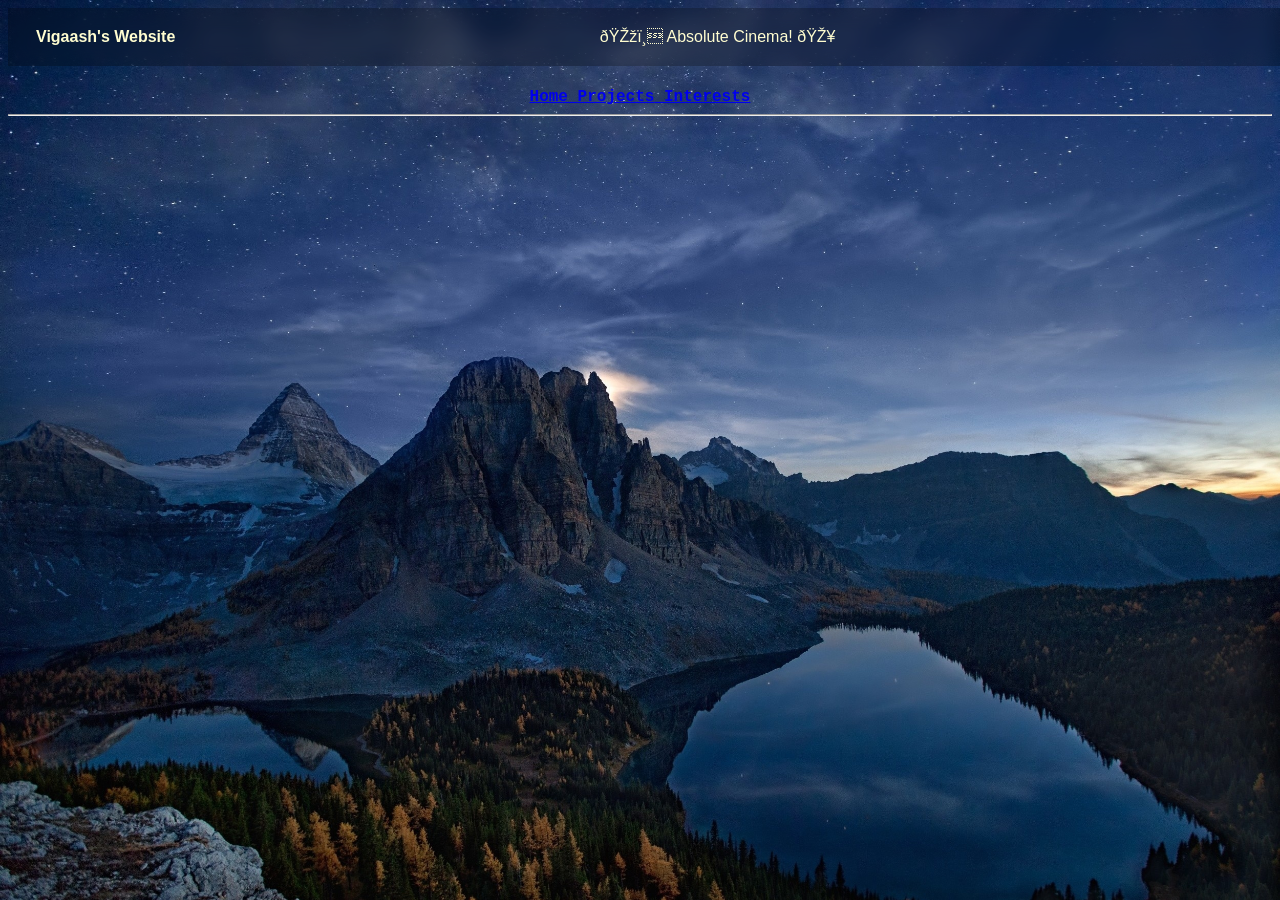
==== interests.html @ 5ecb982a "Created homepage and other pages Created a very simple version of the homepage and other pages, stil" ====
<!DOCTYPE html>
<html lang ="en">
<head>
    <meta charset = "UTF -8">
    <meta name = "viewport" content = "width=device-width, intial-scale=1.0">
    <title> Vigaash's Personal Website</title>
</head>

  <body style = "background-image: url(wallpapersden.com_beautiful-landscape-mountains-at-night_2500x1886.jpg); background-size: cover; background-color: transparent; font-family: OCR A Std,monospace" >
    
    <div style = "justify-content: space-between; background-color: rgb(0, 0,0, 0.25); position: absolute; width: 100%; display: flex; backdrop-filter: blur(10px); ">
        <p  style = "padding: 4px 12px;margin-left: 16px; border-radius: 14px; color:#FFFDD0; font-family: 'Trebuchet MS', 'Lucida Sans Unicode', 'Lucida Grande', 'Lucida Sans', Arial, sans-serif; cursor: pointer;">
            <strong>Vigaash's Website</strong>
        </p>
        <p style = "border-radius: 14px;margin-left: 16px; padding: 4px 12px; color:#FFFDD0;  font-family: 'Trebuchet MS', 'Lucida Sans Unicode', 'Lucida Grande', 'Lucida Sans', Arial, sans-serif ">
            🎞️ Absolute Cinema! 🎥
        </p>
        <p id="timeElement" style ="padding: 4px 12px;border-radius: 14px;margin-left: 16px; margin-right: 16px; color:#FFFDD0; font-family: 'Trebuchet MS', 'Lucida Sans Unicode', 'Lucida Grande', 'Lucida Sans', Arial, sans-serif">
        </p>
    </div>

    <nav style = " padding-top: 80px; text-align: center;">
        <a href = "index.html">
            <span><strong>Home</strong></span>
        </a>
        <a href = "projects.html">
            <span><strong>Projects</strong></span>
        </a>
        <a href = "interests.html">
            <span><strong>Interests</strong></span>
        </a>
    </nav>
    <hr>
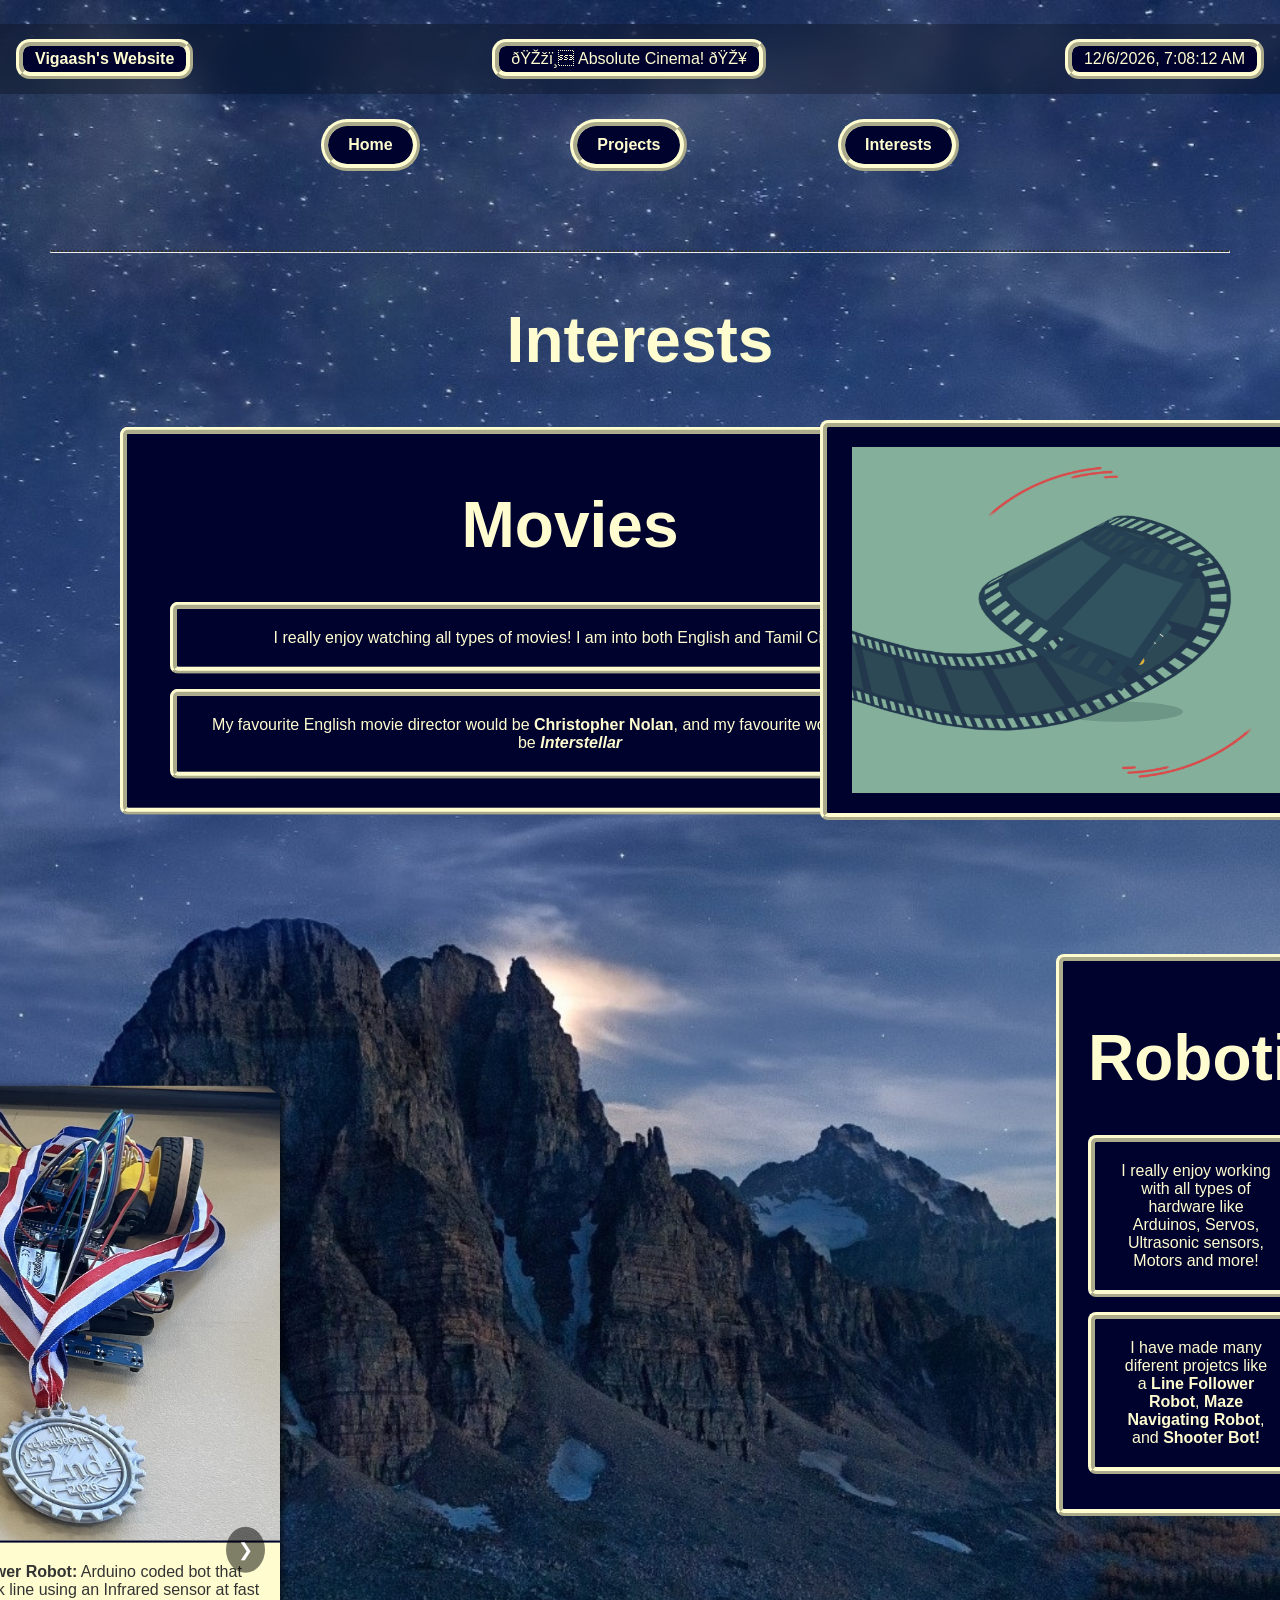
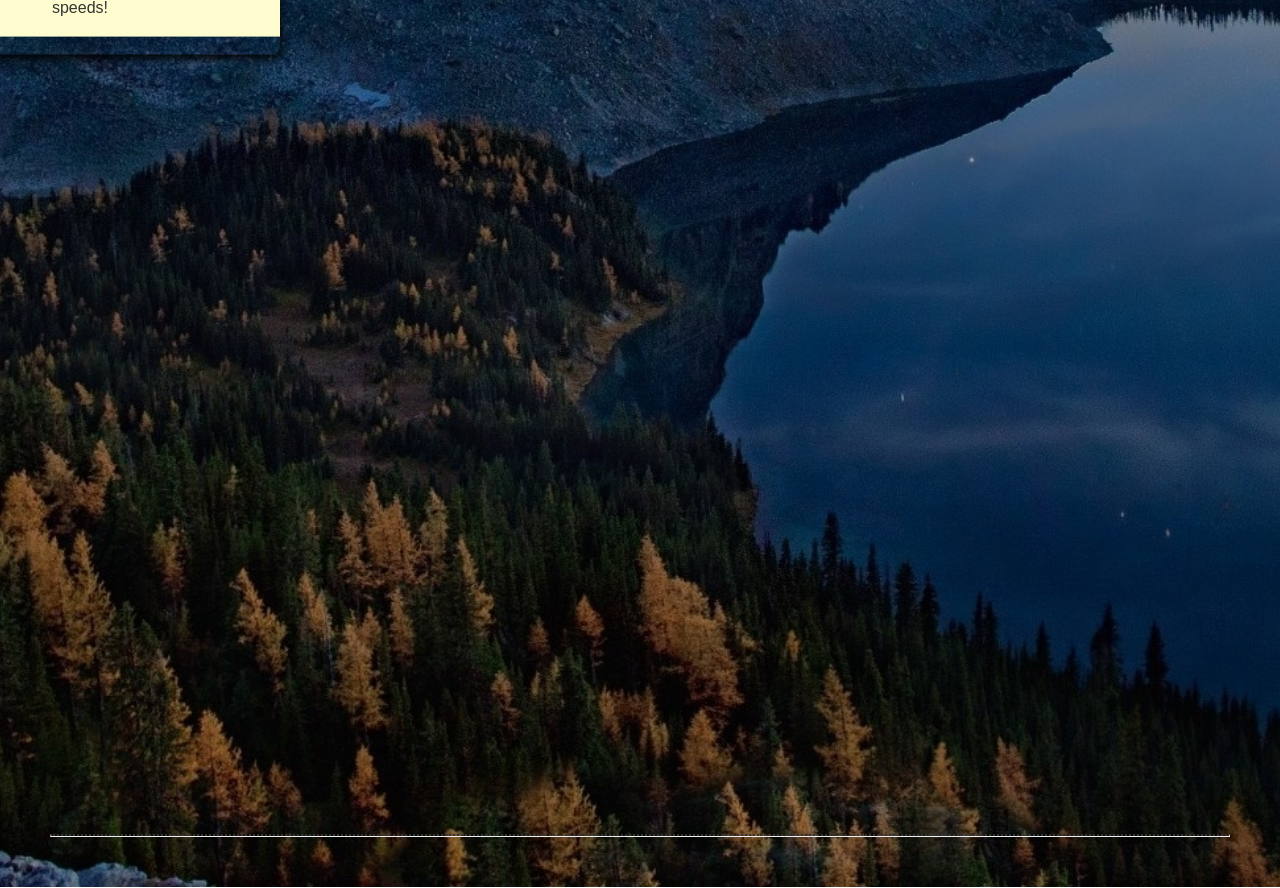
==== commit 64098f11: "Polished up all the pages Polished up the three different pages with styles." ====
--- a/interests.html
+++ b/interests.html
@@ -4,10 +4,22 @@
     <meta charset = "UTF -8">
     <meta name = "viewport" content = "width=device-width, intial-scale=1.0">
     <title> Vigaash's Personal Website</title>
+    <link rel ="stylesheet" href = "style.css">
 </head>
 
   <body style = "background-image: url(wallpapersden.com_beautiful-landscape-mountains-at-night_2500x1886.jpg); background-size: cover; background-color: transparent; font-family: OCR A Std,monospace" >
-    
+    <style>
+        body {
+            margin: 0;
+            padding: 0;
+            height: 100%;
+            background-size: cover;
+            background-position: center;
+            background-repeat: no-repeat;
+            transition: background-image 1s ease-in-out; 
+        }
+    </style>
+
     <div style = "justify-content: space-between; background-color: rgb(0, 0,0, 0.25); position: absolute; width: 100%; display: flex; backdrop-filter: blur(10px); ">
         <p  style = "padding: 4px 12px;margin-left: 16px; border-radius: 14px; color:#FFFDD0; font-family: 'Trebuchet MS', 'Lucida Sans Unicode', 'Lucida Grande', 'Lucida Sans', Arial, sans-serif; cursor: pointer;">
             <strong>Vigaash's Website</strong>
@@ -30,4 +42,82 @@
             <span><strong>Interests</strong></span>
         </a>
     </nav>
-    <hr>+    <hr>
+    <h1><strong>Interests</strong></h1>
+    <div class = "flexcontainer">
+        <div id ="interest1" style = " text-align: center; color: #FFFDD0; padding-top: 14px; padding-bottom: 14px;">
+            <h1 >Movies</h1>
+            <p> I really enjoy watching all types of movies! I am into both English and Tamil Cinema! </p>    
+            <p> My favourite English movie director would be <strong>Christopher Nolan</strong>, and my favourite work of his would be <strong><dfn>Interstellar</dfn></strong></p>
+
+        </div>
+        <img id = "gif"style = "align-items: right; height:400px; width: 600px;top: 60%; left: 20%; transform: translate(80%, -100%);" src = "433d83f7e481f35245f8c6bb7c7591d8.gif">
+        <div id = "interest2">
+            <h1><strong>Robotics</strong></h1>
+            <p> I really enjoy working with all types of hardware like Arduinos, Servos, Ultrasonic sensors, Motors and more! </p>
+            <p> I have made many diferent projetcs like a <strong>Line Follower Robot</strong>, <strong>Maze Navigating Robot</strong>, and <strong>Shooter Bot!</strong></p>
+        </div> 
+        <div class = "carouselcontainer" style = "transform: translate(-140%, -125%); ">
+            <div class = "carouselslide">
+                <figure class = "slide">
+                    <img src = "IMG_1166_1.jpg">
+                    <figcaption><strong>Line Follower Robot:</strong> Arduino coded bot that follows a black line using an Infrared sensor at fast speeds!</figcaption>
+                </figure>
+                <figure class = "slide">
+                    <img src = "img2.jpg">
+                    <figcaption><strong>Maze Navigating Bot:</strong> Arduino coded bot that navigates through a maze using Ultrasonic sensors!</figcaption>
+                </figure>
+                <figure class = "slide">
+                    <img src = "IMG_1166_3.jpg">
+                    <figcaption><strong>Shooter Bot:</strong> Arduino coded bot that uses servos and is controlled remotely to shoot rubber bands at targets!</figcaption>
+                </figure>
+            </div>
+            <button class="nav-btn prev-btn" onclick="moveSlide(-1)">&#10094;</button>
+            <button class="nav-btn next-btn" onclick="moveSlide(1)">&#10095;</button>
+        </div>
+        <br>
+    </div>
+        <hr>
+
+        <script>
+        // 1. Store your image URLs in an array (can be local paths or web links)
+        const images = [
+            "wallpapersden.com_beautiful-landscape-mountains-at-night_2500x1886.jpg",
+            "pexels-eberhardgross-19779633.jpg",
+            "pexels-marek-piwnicki-3907296-6160164.jpg",
+            "night-mountain-2bhotujq381jpvh6.jpg",
+       
+        ];
+
+        let currentIndex = 0;
+
+        function changeBackground() {
+            document.body.style.backgroundImage = `url('${images[currentIndex]}')`;
+            
+            currentIndex = (currentIndex + 1) % images.length;
+        }
+
+        changeBackground();
+
+        setInterval(changeBackground, 3000);
+
+        function moveSlide(direction) {
+        var slides = document.querySelectorAll('.slide');
+        var totalSlides = slides.length;
+        var slideContainer = document.querySelector('.carouselslide');
+
+        currentIndex += direction;
+
+        if (currentIndex >= totalSlides) {
+            currentIndex = 0; 
+        } else if (currentIndex < 0) {
+            currentIndex = totalSlides - 1;
+        }
+
+        slideContainer.style.transform = `translateX(-${currentIndex * 100}%)`;
+        }
+
+    </script>
+
+    <script src= "script.js">
+    </script>
--- a/style.css
+++ b/style.css
@@ -0,0 +1,246 @@
+*{
+    margin: 0;
+    padding : 0;
+    box-sizing: border-box;
+}
+
+body{
+    font-family: 'Segoe UI', Tahoma, Geneva, Verdana, sans-serif;
+    background: #071A35;
+    color: #fffdd0;
+    text-align: center;
+    padding: 30px 20px;
+    min-height:100vh;
+
+}
+
+h1{
+    font-size: 4.0rem;
+    font-weight: 800;
+    margin: 40px auto;
+    font-family:-apple-system, BlinkMacSystemFont, Segoe UI, Roboto, Helvetica, Arial, sans-serif;
+
+}
+
+h2, h3, p,#innovator, #About,#gif,  .projects, .squareimage,.projectbox, .project1,
+.project2,
+a{
+    background: #00022E;
+    border: 2mm ridge #fffdd0;
+    border-radius: 8px;
+    padding: 20px 25px;
+    margin: 15px auto;
+    max-width: 800px;
+    text-align: center;
+    color:#fffdd0;
+    text-decoration: none;
+    display: block;
+    transition: all 0.4s ease;
+    font-family:-apple-system, BlinkMacSystemFont, Segoe UI, Roboto, Helvetica, Arial, sans-serif;
+}
+#innovator{
+    background: #00022E;
+    border: 2mm ridge #fffdd0;
+    border-radius: 8px;
+    padding: 20px 25px;
+    padding-bottom: 14px;
+    padding-top: 14px;
+    margin-left: 30px;
+    margin-top: auto;
+    width: 800px;
+    text-align: center;
+    align-items: left;
+    color:#fffdd0;
+    text-decoration: none;
+    display: block;
+    transition: all 0.4s ease;
+    font-family: -apple-system, BlinkMacSystemFont, Segoe UI, Roboto, Helvetica, Arial, sans-serif;
+
+}
+#About{
+    background: #00022E;
+    border: 2mm ridge #fffdd0;
+    border-radius: 8px;
+    padding: 20px 25px;
+    margin-left: 1000px;
+    margin-top: auto;
+    max-width: 800px;
+    text-align: center;
+    align-items: right;
+    top: 60%; 
+    left: 20%; 
+    transform: translate(10%, -60%);
+    color:#fffdd0;
+    text-decoration: none;
+    display: block;
+    transition: all 0.4s ease;
+    font-family:-apple-system, BlinkMacSystemFont, Segoe UI, Roboto, Helvetica, Arial, sans-serif;
+
+}
+
+#interest1{
+    background: #00022E;
+    border: 2mm ridge #fffdd0;
+    border-radius: 8px;
+    padding: 20px 25px;
+    padding-bottom: 14px;
+    padding-top: 14px;
+    margin-left: 30px;
+    margin-top: auto;
+    width: 900px;
+    text-align: center;
+    align-items: left;
+    top: 60%; 
+    left: 20%; 
+    transform: translate(10%, 2.5%);
+    color:#fffdd0;
+    text-decoration: none;
+    display: block;
+    transition: all 0.4s ease;
+    font-family: -apple-system, BlinkMacSystemFont, Segoe UI, Roboto, Helvetica, Arial, sans-serif;
+
+}
+#interest2{
+    background: #00022E;
+    border: 2mm ridge #fffdd0;
+    border-radius: 8px;
+    padding: 20px 25px;
+    margin-left: 1000px;
+    margin-top: auto;
+    max-width: 800px;
+    text-align: center;
+    align-items: right;
+    top: 60%; 
+    left: 20%; 
+    transform: translate(20%, -50%);
+    color:#fffdd0;
+    text-decoration: none;
+    display: block;
+    transition: all 0.4s ease;
+    font-family:-apple-system, BlinkMacSystemFont, Segoe UI, Roboto, Helvetica, Arial, sans-serif;
+
+}
+
+ nav{
+    display: flex;
+    justify-content: center;
+    align-items:center;
+    gap: 12px;
+    padding: 14px 32px;
+    margin: 24px auto;
+    max-width: 840px;
+    border-radius: 14px;
+    font-family:-apple-system, BlinkMacSystemFont, Segoe UI, Roboto, Helvetica, Arial, sans-serif;
+
+ }
+
+ nav a{
+
+    padding: 10px 20px;
+    border-radius: 32px;
+    transition: all 0.2s ease;
+    font-family: -apple-system, BlinkMacSystemFont, Segoe UI, Roboto, Helvetica, Arial, sans-serif;
+
+ }
+
+ h2:hover,
+h3:hover,
+p:hover,
+#innovator:hover,
+.project:hover,
+.squareimage:hover,
+#projectbox:hover, 
+.project1:hover,
+.project2:hover,
+a:hover {
+    transform: scale(1.05);
+    background: rgba(255, 255, 255, 0.15);
+    border-color: burlywood;
+    box-shadow: 0 0 30px navy;
+}
+
+
+.squareimage {
+    padding: 0;
+    overflow: hidden;
+    max-width: 200px;
+}
+
+.squareimage img {
+    width: 100%;
+    height: 100%;
+    object-fit: cover;
+}
+.flex-container {
+  display: flex;       
+  gap: 20px;
+}
+
+hr{
+   border-top: 2px dotted #333;
+    margin: 50px;
+}
+
+*{
+    box-sizing: border-box;
+    margin:0;
+    padding:0;
+}
+
+.carouselcontainer{
+    position: relative;
+    max-width: 400px;
+    margin:auto;
+    overflow: hidden;
+    border-radius: 8px;
+    box-shadow: 0 4px 10px black;
+}
+
+.carouselslide{
+    display: flex;
+    transition: transform 0.4s ease-in-out;
+    width: 100%
+}
+
+.slide{
+    min-width: 100%;
+    display: flex;
+    flex-direction: column;
+}
+
+.slide img{
+    width: 100%;
+    display: block;
+    object-fit: cover;
+}
+
+figcaption{
+    background-color: #fffdd0;
+    color: #333;
+    padding: 20px;
+    text-align: center;
+    font-family: -apple-system, BlinkMacSystemFont, Segoe UI, Roboto, Helvetica, Arial, sans-serif;
+    font-size: 1rem;
+    border-top: 2px solid #00022E;
+}
+
+.nav-btn {
+  position: absolute;
+  top: 80%;
+  transform: translateY(-30%);
+  background-color: rgba(0, 0, 0, 0.5);
+  color: white;
+  border: none;
+  padding: 12px;
+  cursor: pointer;
+  font-size: 18px;
+  border-radius: 50%;
+  transition: background-color 0.3s;
+}
+
+.nav-btn:hover {
+  background-color: rgba(0, 0, 0, 0.8);
+}
+
+.prev-btn { left: 15px; }
+.next-btn { right: 15px; }
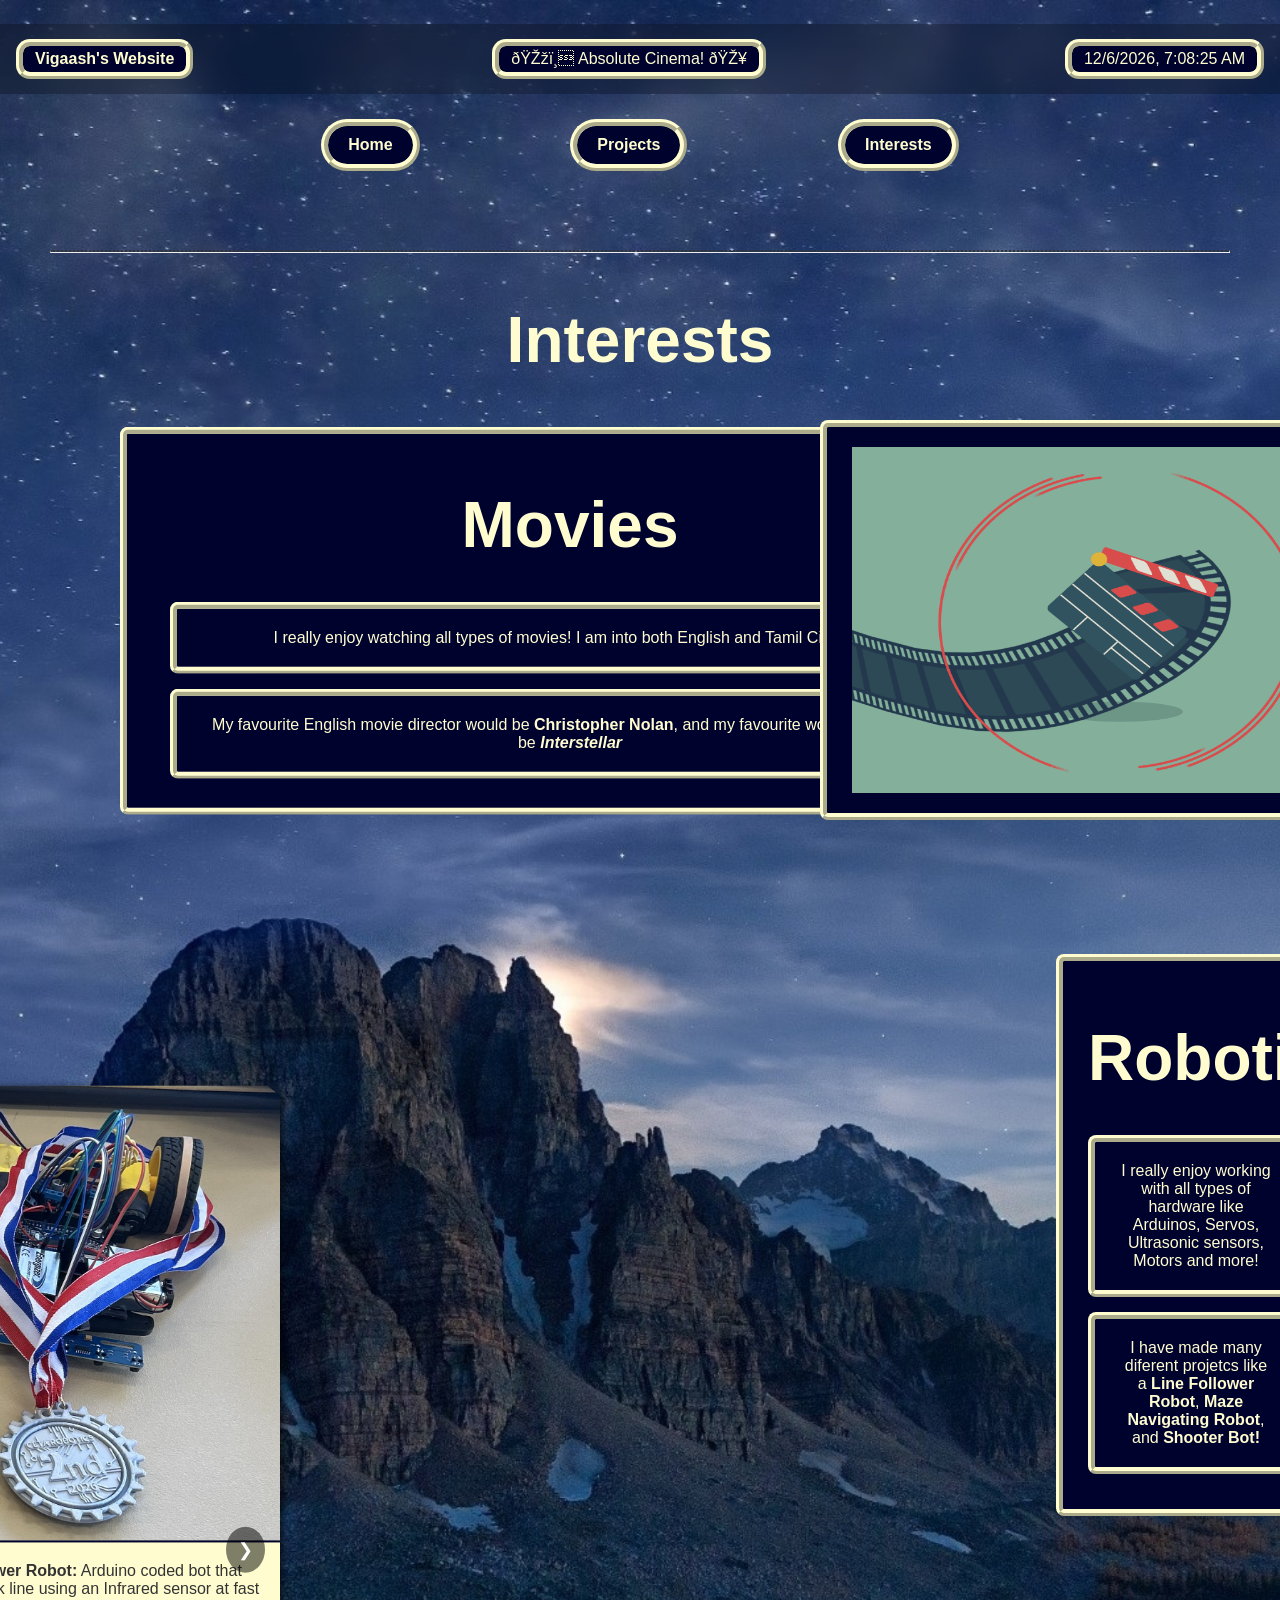
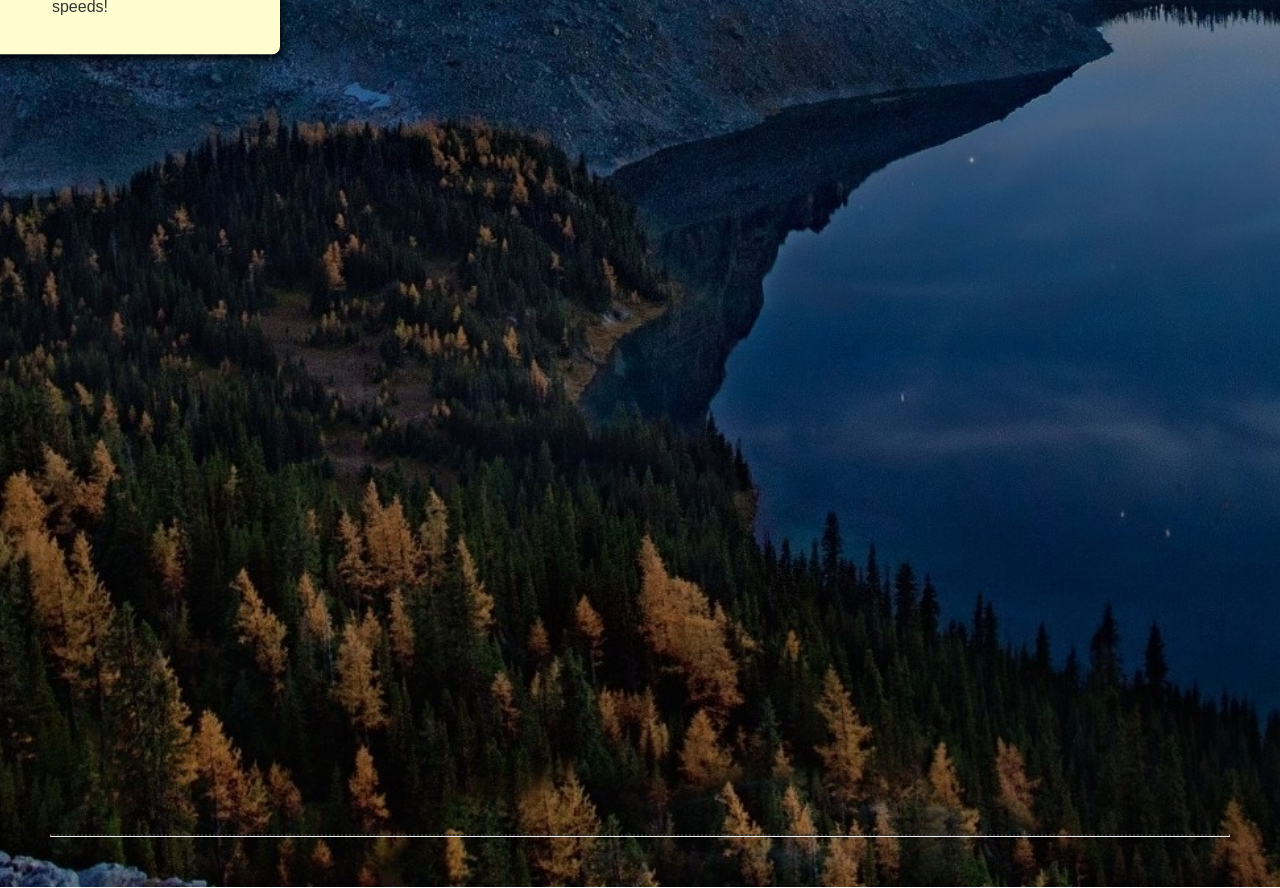
==== commit 3736f05c: "Started next page Started the next page" ====
--- a/interests.html
+++ b/interests.html
@@ -51,7 +51,7 @@
             <p> My favourite English movie director would be <strong>Christopher Nolan</strong>, and my favourite work of his would be <strong><dfn>Interstellar</dfn></strong></p>
 
         </div>
-        <img id = "gif"style = "align-items: right; height:400px; width: 600px;top: 60%; left: 20%; transform: translate(80%, -100%);" src = "433d83f7e481f35245f8c6bb7c7591d8.gif">
+        <img id = "gif"style = "align-items: right; height:400px; width: 600px;top: 60%; left: 20%; transform: translate(80%, -100%);" src = "images/433d83f7e481f35245f8c6bb7c7591d8.gif">
         <div id = "interest2">
             <h1><strong>Robotics</strong></h1>
             <p> I really enjoy working with all types of hardware like Arduinos, Servos, Ultrasonic sensors, Motors and more! </p>
@@ -60,16 +60,16 @@
         <div class = "carouselcontainer" style = "transform: translate(-140%, -125%); ">
             <div class = "carouselslide">
                 <figure class = "slide">
-                    <img src = "IMG_1166_1.jpg">
-                    <figcaption><strong>Line Follower Robot:</strong> Arduino coded bot that follows a black line using an Infrared sensor at fast speeds!</figcaption>
+                    <img src = "images/IMG_1166_1.jpg">
+                    <figcaption><strong>Line Follower Robot:</strong> Arduino coded bot that follows a black line using an Infrared sensor at fast speeds!<br><br></figcaption>
                 </figure>
                 <figure class = "slide">
-                    <img src = "img2.jpg">
+                    <img src = "images/img2.jpg">
                     <figcaption><strong>Maze Navigating Bot:</strong> Arduino coded bot that navigates through a maze using Ultrasonic sensors!</figcaption>
                 </figure>
                 <figure class = "slide">
-                    <img src = "IMG_1166_3.jpg">
-                    <figcaption><strong>Shooter Bot:</strong> Arduino coded bot that uses servos and is controlled remotely to shoot rubber bands at targets!</figcaption>
+                    <img src = "images/IMG_1166_3.jpg">
+                    <figcaption><strong>Shooter Bot:</strong> Arduino coded bot that uses servos and is controlled remotely to shoot rubber bands at targets!<br></figcaption>
                 </figure>
             </div>
             <button class="nav-btn prev-btn" onclick="moveSlide(-1)">&#10094;</button>
@@ -80,12 +80,11 @@
         <hr>
 
         <script>
-        // 1. Store your image URLs in an array (can be local paths or web links)
         const images = [
-            "wallpapersden.com_beautiful-landscape-mountains-at-night_2500x1886.jpg",
-            "pexels-eberhardgross-19779633.jpg",
-            "pexels-marek-piwnicki-3907296-6160164.jpg",
-            "night-mountain-2bhotujq381jpvh6.jpg",
+            "images/wallpapersden.com_beautiful-landscape-mountains-at-night_2500x1886.jpg",
+            "images/pexels-eberhardgross-19779633.jpg",
+            "images/pexels-marek-piwnicki-3907296-6160164.jpg",
+            "images/night-mountain-2bhotujq381jpvh6.jpg",
        
         ];
 
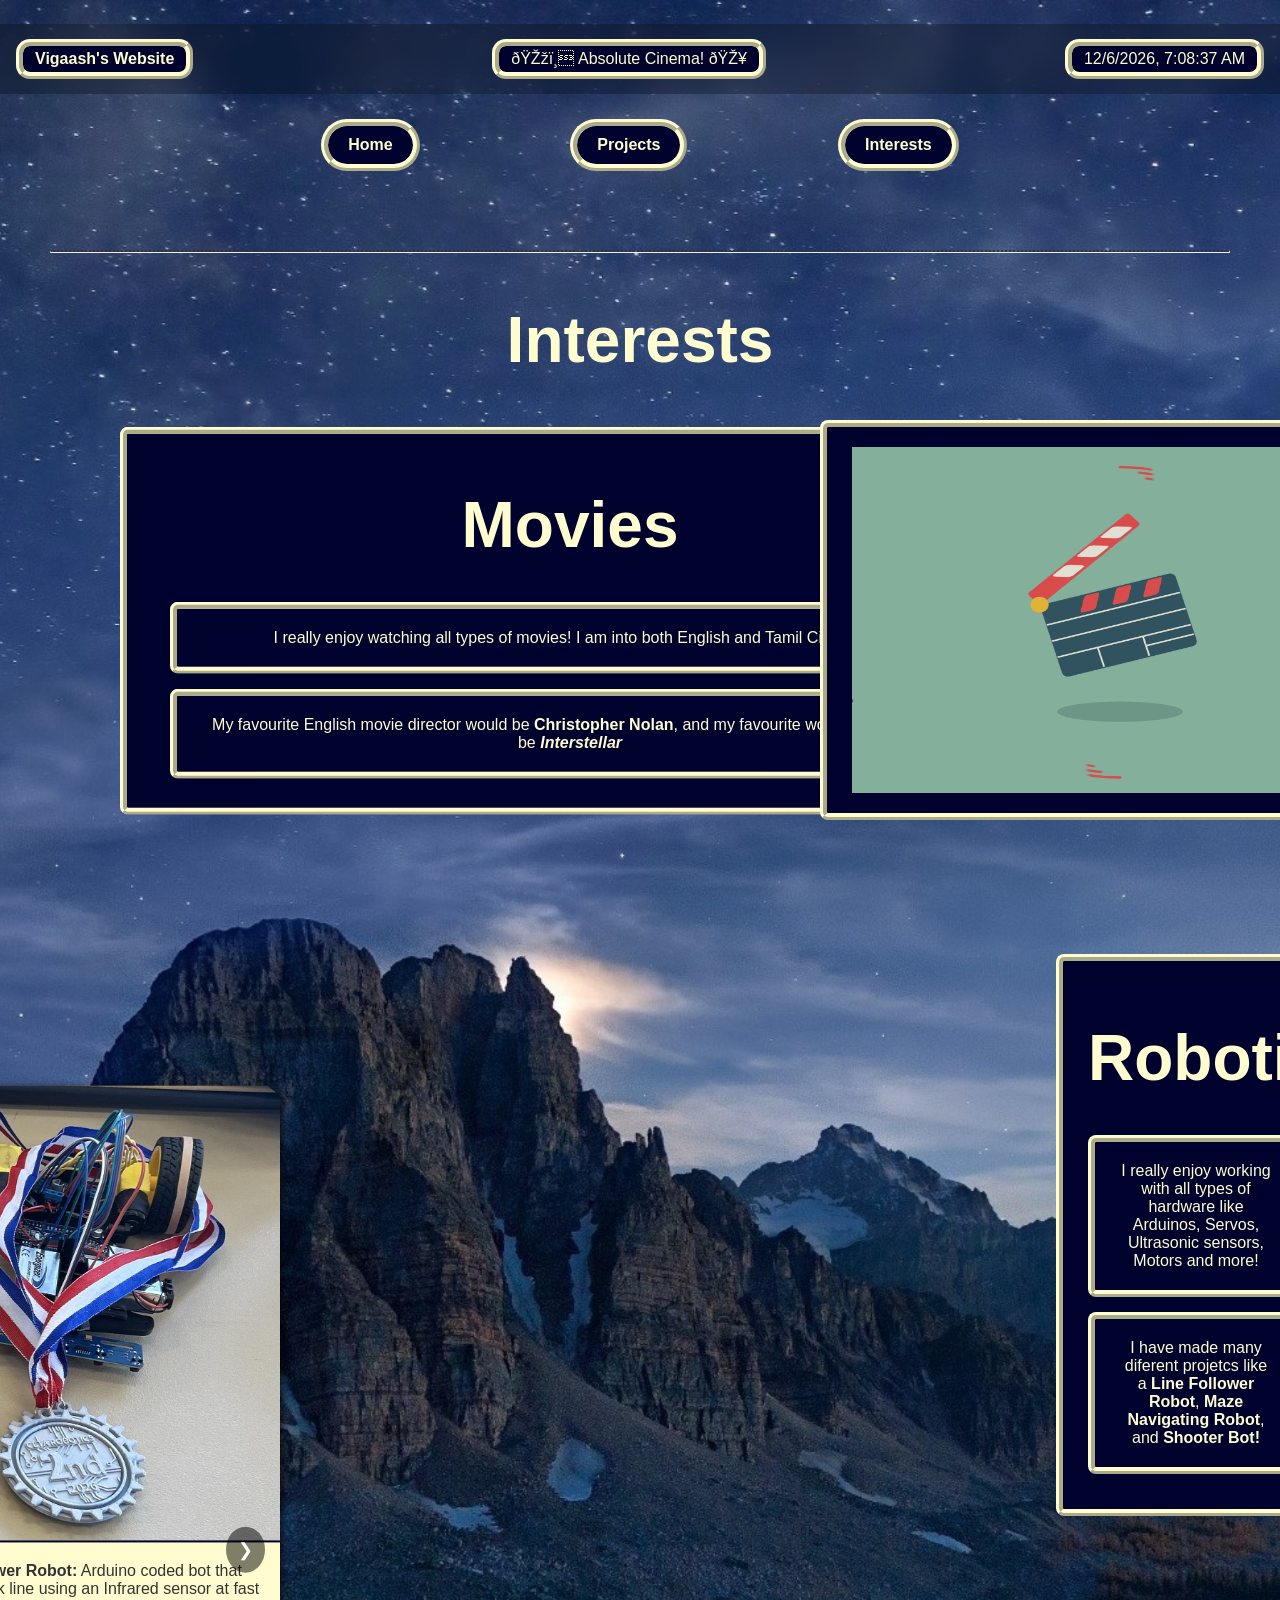
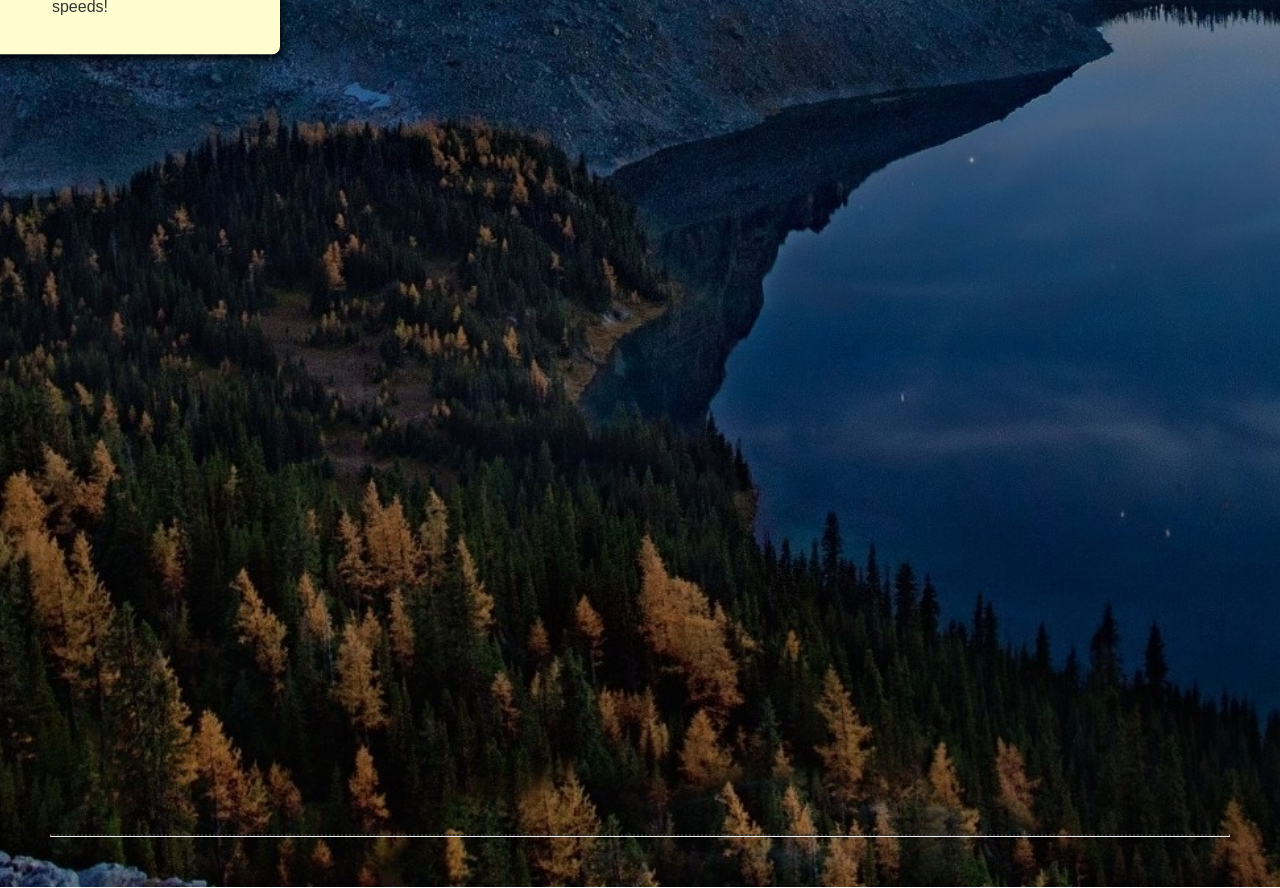
==== commit 4375bda0: "Working on fourth page Working on the fourth pgae" ====
--- a/interests.html
+++ b/interests.html
@@ -69,7 +69,7 @@
                 </figure>
                 <figure class = "slide">
                     <img src = "images/IMG_1166_3.jpg">
-                    <figcaption><strong>Shooter Bot:</strong> Arduino coded bot that uses servos and is controlled remotely to shoot rubber bands at targets!<br></figcaption>
+                    <figcaption><strong>Shooter Bot:</strong> Arduino coded bot that uses servos and is controlled remotely to shoot rubber bands at targets!<br><br></figcaption>
                 </figure>
             </div>
             <button class="nav-btn prev-btn" onclick="moveSlide(-1)">&#10094;</button>
--- a/style.css
+++ b/style.css
@@ -23,7 +23,7 @@
 }
 
 h2, h3, p,#innovator, #About,#gif,  .projects, .squareimage,.projectbox, .project1,
-.project2,
+.project2,.project3,
 a{
     background: #00022E;
     border: 2mm ridge #fffdd0;
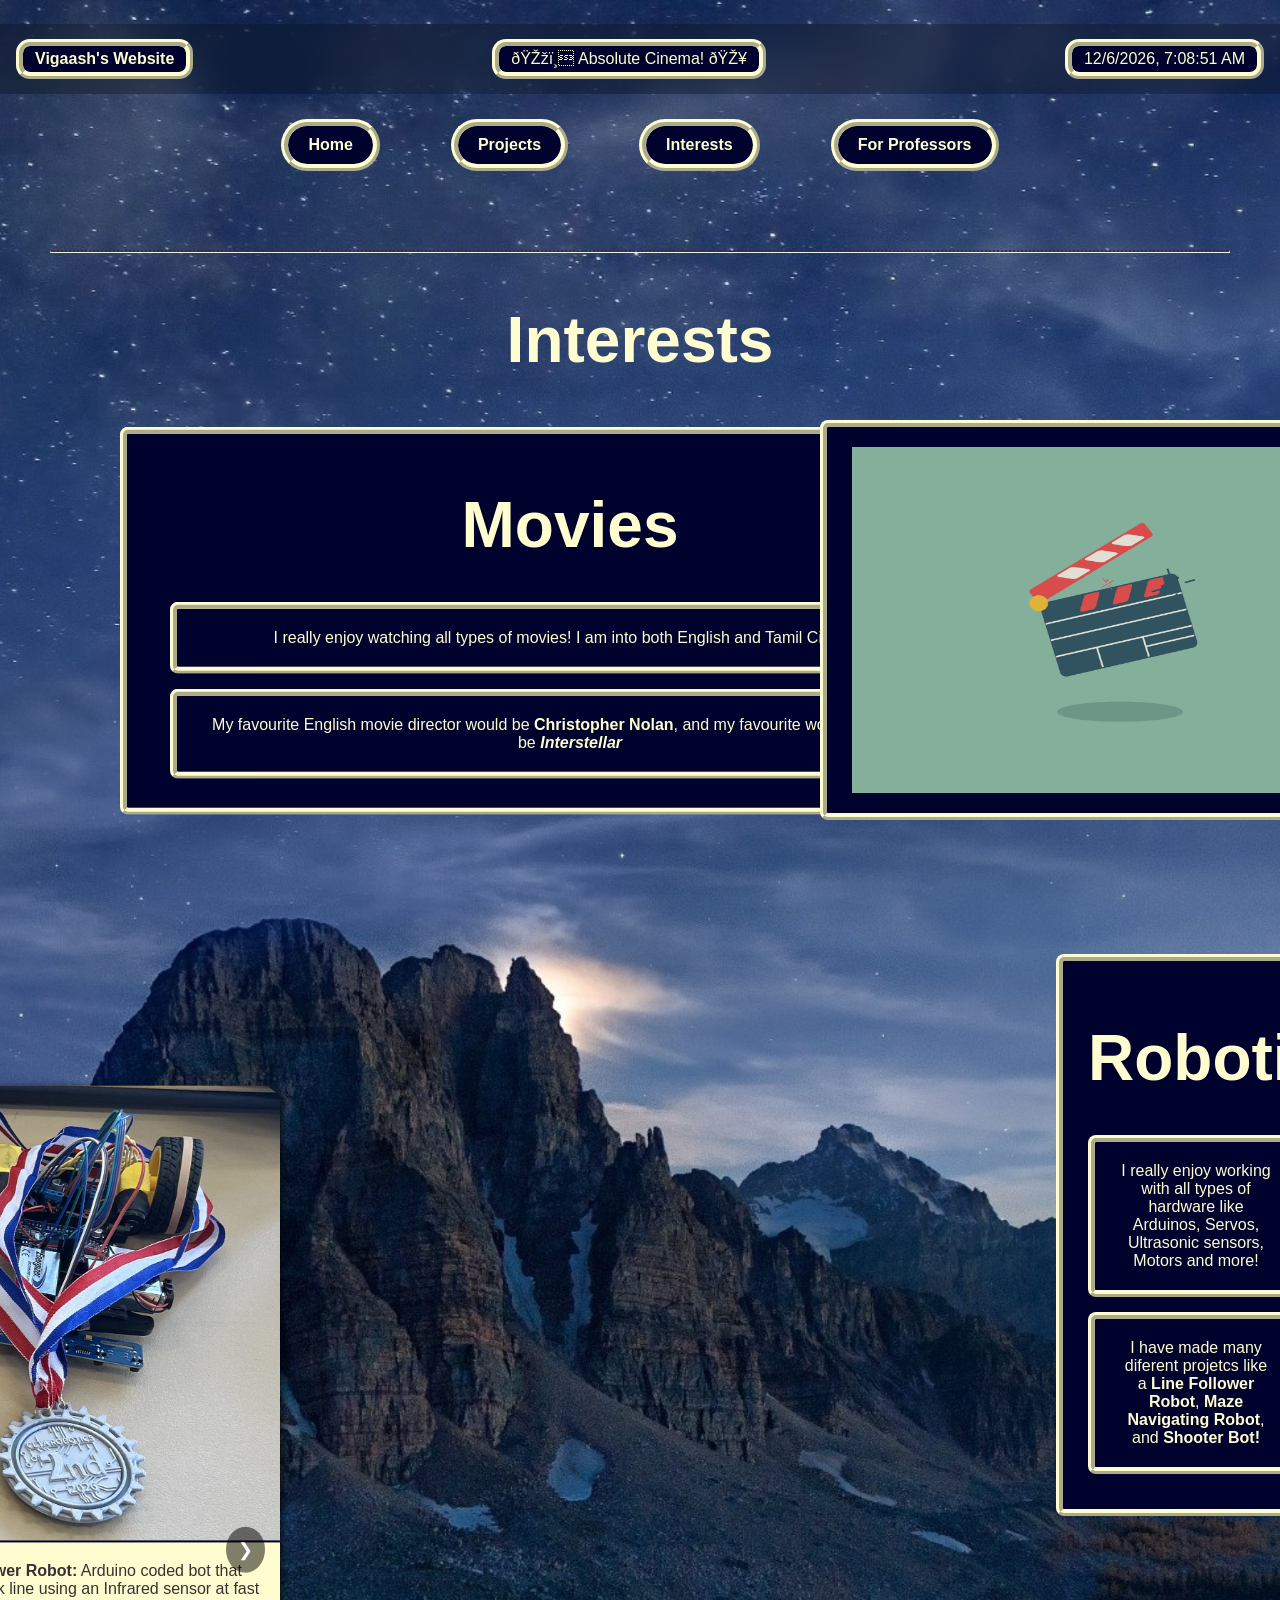
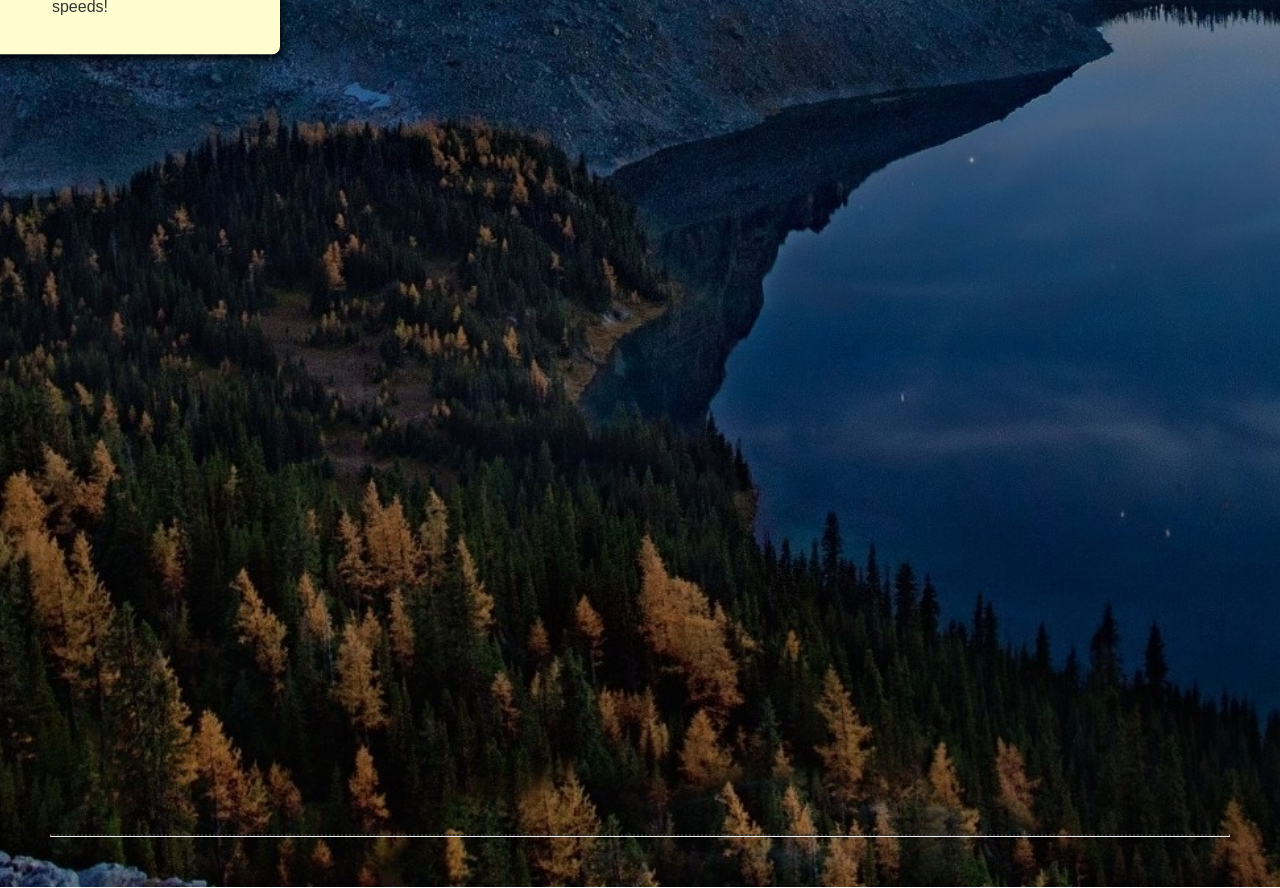
==== commit 7029367e: "Working on fixing bugs Working on fixing some bugs" ====
--- a/interests.html
+++ b/interests.html
@@ -40,6 +40,9 @@
         </a>
         <a href = "interests.html">
             <span><strong>Interests</strong></span>
+        </a>
+        <a href = "professor.html">
+            <span><strong>For Professors</strong></span>
         </a>
     </nav>
     <hr>
--- a/style.css
+++ b/style.css
@@ -152,6 +152,7 @@
 #projectbox:hover, 
 .project1:hover,
 .project2:hover,
+.project3:hover,
 a:hover {
     transform: scale(1.05);
     background: rgba(255, 255, 255, 0.15);
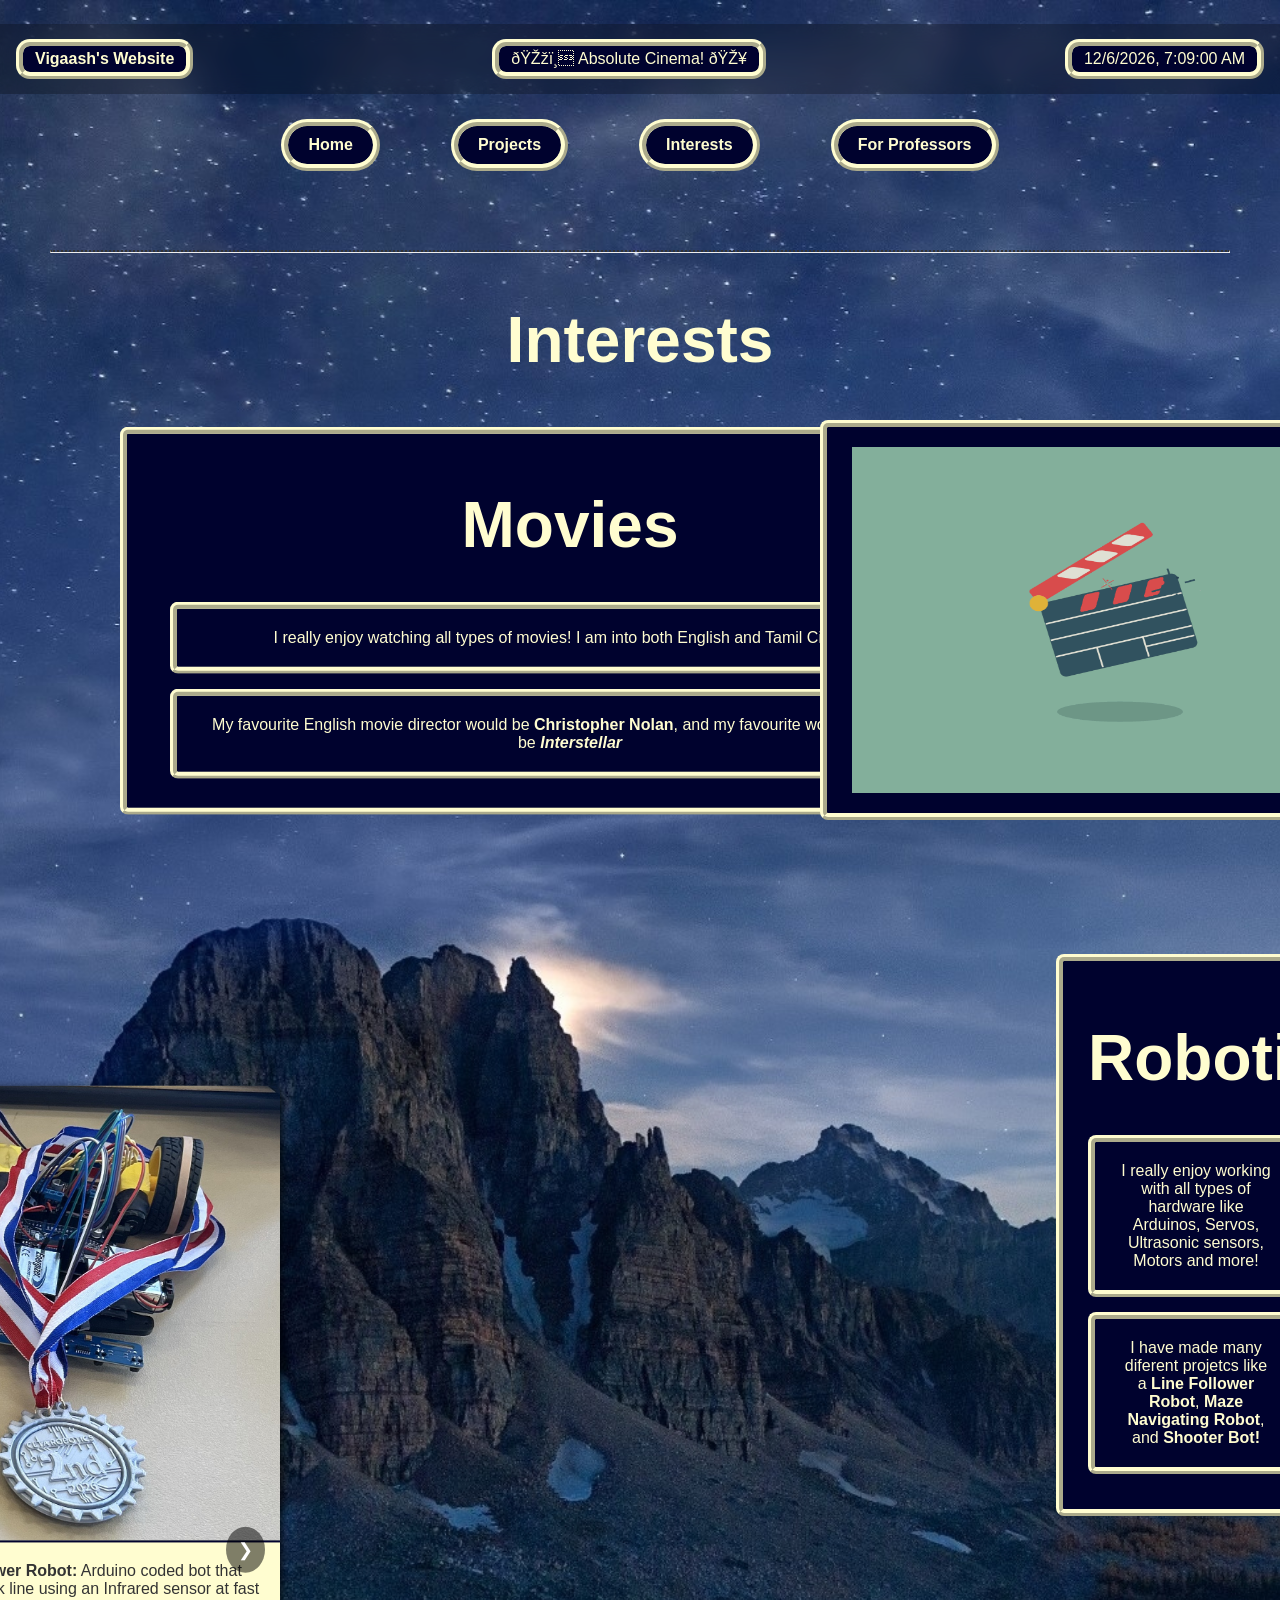
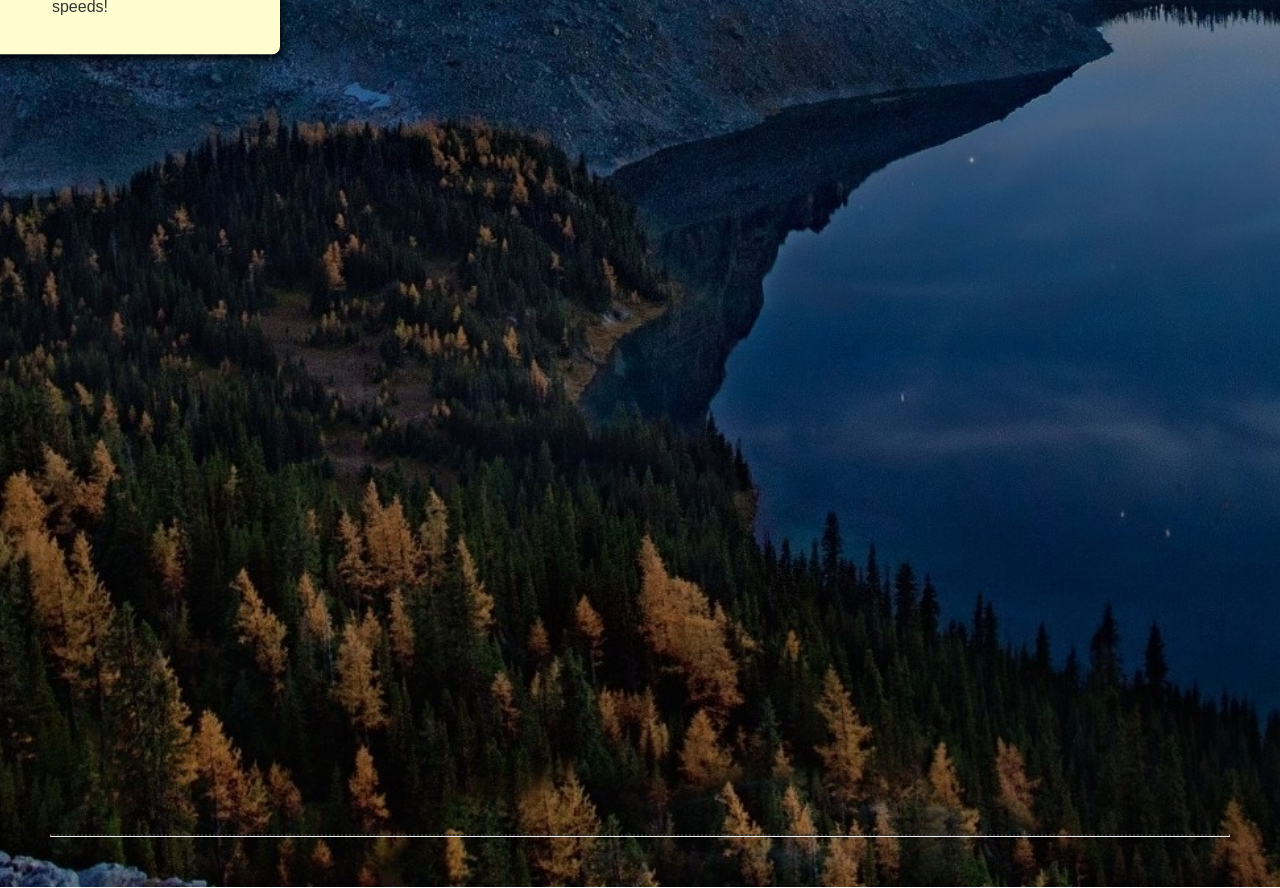
==== commit 92135dc4: "Polished up fourth page Polished up the fourth page" ====
--- a/interests.html
+++ b/interests.html
@@ -60,6 +60,7 @@
             <p> I really enjoy working with all types of hardware like Arduinos, Servos, Ultrasonic sensors, Motors and more! </p>
             <p> I have made many diferent projetcs like a <strong>Line Follower Robot</strong>, <strong>Maze Navigating Robot</strong>, and <strong>Shooter Bot!</strong></p>
         </div> 
+        <div>
         <div class = "carouselcontainer" style = "transform: translate(-140%, -125%); ">
             <div class = "carouselslide">
                 <figure class = "slide">
@@ -79,6 +80,7 @@
             <button class="nav-btn next-btn" onclick="moveSlide(1)">&#10095;</button>
         </div>
         <br>
+        </div>
     </div>
         <hr>
 
--- a/style.css
+++ b/style.css
@@ -118,6 +118,26 @@
     display: block;
     transition: all 0.4s ease;
     font-family:-apple-system, BlinkMacSystemFont, Segoe UI, Roboto, Helvetica, Arial, sans-serif;
+
+}
+
+#professor1 {
+    background: #00022E;
+    border: 2mm ridge #fffdd0;
+    border-radius: 8px;
+    padding: 20px 25px;
+    padding-bottom: 14px;
+    padding-top: 14px;
+    margin-left: 30px;
+    margin-top: auto;
+    width: 800px;
+    text-align: center;
+    align-items: left;
+    color:#fffdd0;
+    text-decoration: none;
+    display: block;
+    transition: all 0.4s ease;
+    font-family: -apple-system, BlinkMacSystemFont, Segoe UI, Roboto, Helvetica, Arial, sans-serif;
 
 }
 
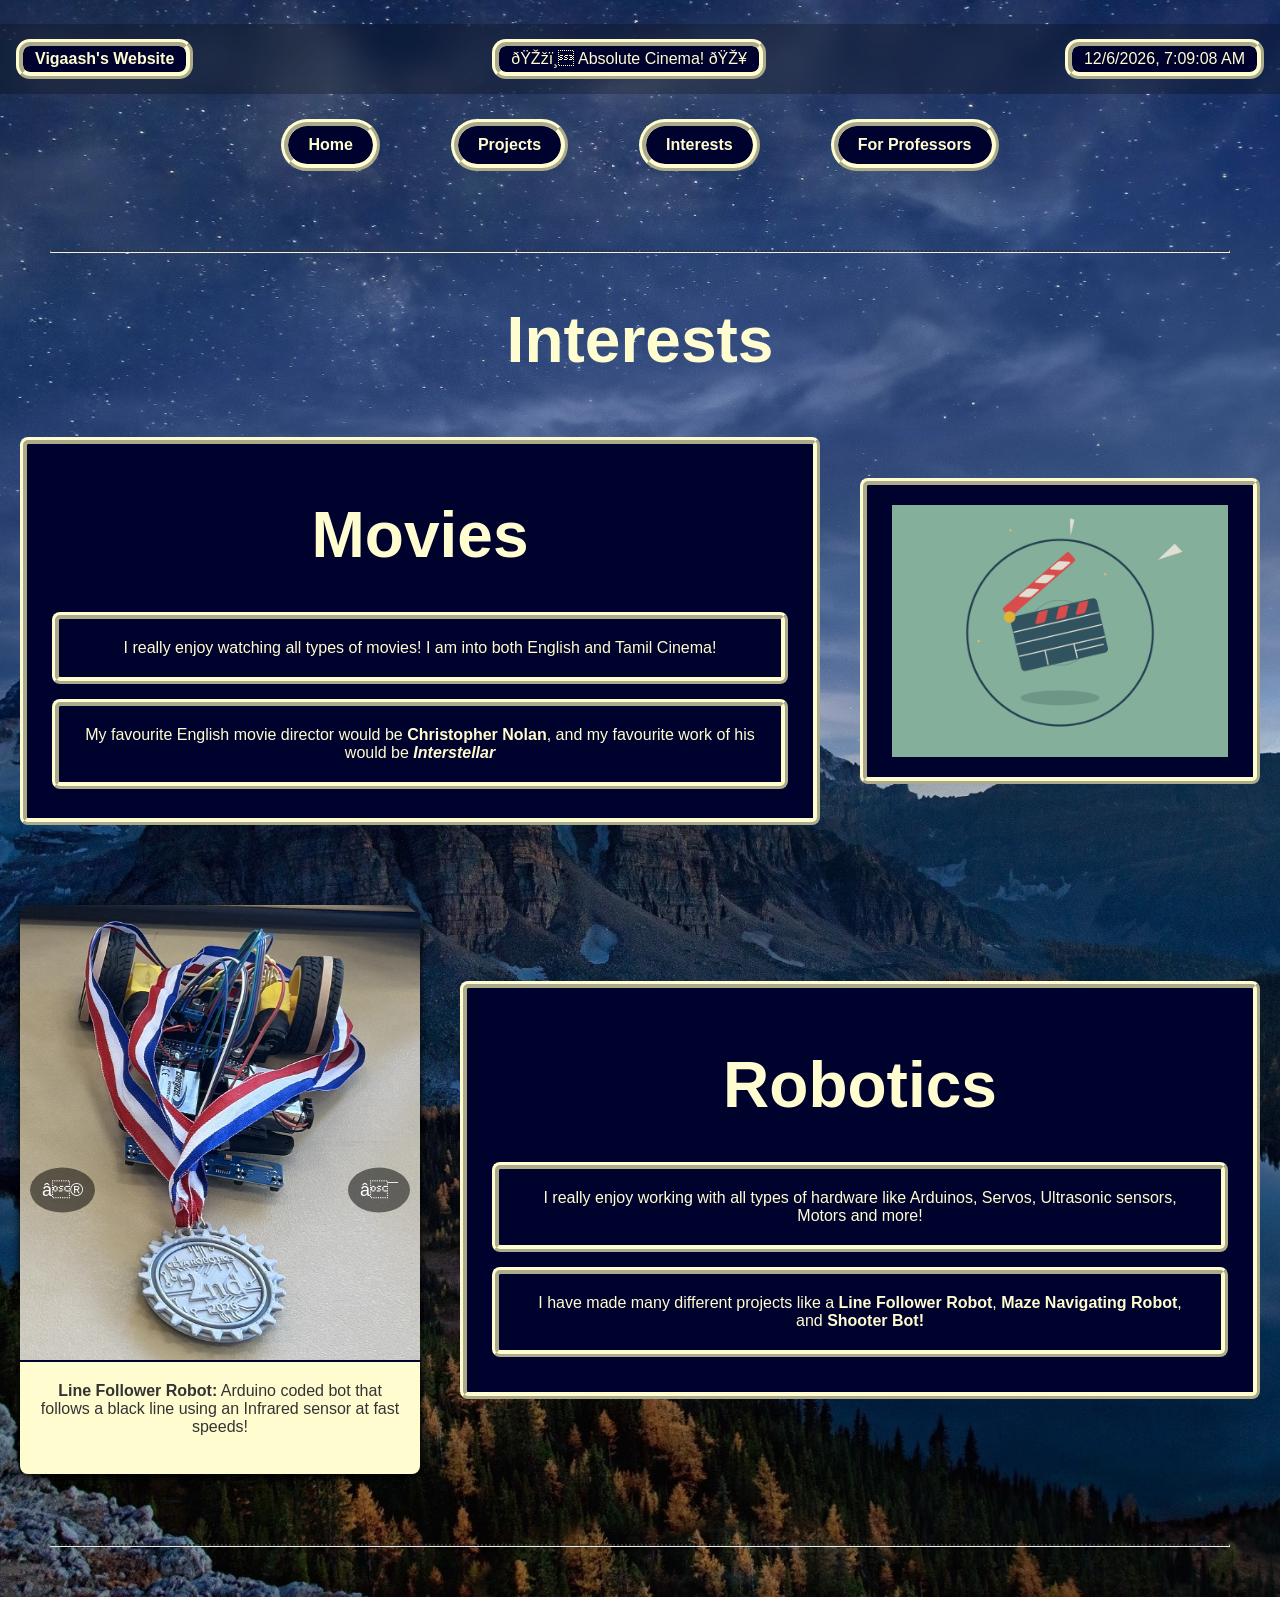
==== commit 0cca4774: "Polishing Pages Polishing all the pages" ====
--- a/interests.html
+++ b/interests.html
@@ -46,42 +46,51 @@
         </a>
     </nav>
     <hr>
-    <h1><strong>Interests</strong></h1>
-    <div class = "flexcontainer">
-        <div id ="interest1" style = " text-align: center; color: #FFFDD0; padding-top: 14px; padding-bottom: 14px;">
-            <h1 >Movies</h1>
-            <p> I really enjoy watching all types of movies! I am into both English and Tamil Cinema! </p>    
-            <p> My favourite English movie director would be <strong>Christopher Nolan</strong>, and my favourite work of his would be <strong><dfn>Interstellar</dfn></strong></p>
+    <h1 style="text-align: center;">Interests</h1>
 
-        </div>
-        <img id = "gif"style = "align-items: right; height:400px; width: 600px;top: 60%; left: 20%; transform: translate(80%, -100%);" src = "images/433d83f7e481f35245f8c6bb7c7591d8.gif">
-        <div id = "interest2">
-            <h1><strong>Robotics</strong></h1>
-            <p> I really enjoy working with all types of hardware like Arduinos, Servos, Ultrasonic sensors, Motors and more! </p>
-            <p> I have made many diferent projetcs like a <strong>Line Follower Robot</strong>, <strong>Maze Navigating Robot</strong>, and <strong>Shooter Bot!</strong></p>
-        </div> 
-        <div>
-        <div class = "carouselcontainer" style = "transform: translate(-140%, -125%); ">
-            <div class = "carouselslide">
-                <figure class = "slide">
-                    <img src = "images/IMG_1166_1.jpg">
-                    <figcaption><strong>Line Follower Robot:</strong> Arduino coded bot that follows a black line using an Infrared sensor at fast speeds!<br><br></figcaption>
+<div style="display: flex; flex-direction: column; align-items: center; gap: 80px; width: 100%; max-width: 100%; margin: 0 auto; padding: 20px; box-sizing: border-box;">
+
+  <div style="display: flex; align-items: center; justify-content: center; gap: 40px; width: 100%; flex-wrap: wrap;">
+    <div id="interest1" style="text-align: center; color: #FFFDD0; flex: 1; min-width: 800px; max-width: 800px;">
+      <h1>Movies</h1>
+      <p>I really enjoy watching all types of movies! I am into both English and Tamil Cinema!</p>
+      <p>My favourite English movie director would be <strong>Christopher Nolan</strong>, and my favourite work of his would be <strong><dfn>Interstellar</dfn></strong></p>
+    </div>
+    <div style="flex: 1; min-width: 300px; max-width: 600px; display: flex; justify-content: center;">
+      <img id="gif" style="height: auto; max-height: 400px; width: 100%; object-fit: contain;" src="images/433d83f7e481f35245f8c6bb7c7591d8.gif" alt="Movie GIF">
+    </div>
+  </div>
+
+  <div style="display: flex; align-items: center; justify-content: center; gap: 40px; width: 100%; flex-wrap: wrap;">
+    <div id="robotics" style="flex: 1; min-width: 300px; max-width: 600px; position: relative;">
+      <div class="carouselcontainer" style="width: 100%; overflow: hidden; position: relative;">
+        <div class="carouselslide">
+                <figure class="slide">
+                <img src="images/IMG_1166_1.jpg">
+                <figcaption><strong>Line Follower Robot:</strong> Arduino coded bot that follows a black line using an Infrared sensor at fast speeds!<br><br></figcaption>
                 </figure>
-                <figure class = "slide">
-                    <img src = "images/img2.jpg">
-                    <figcaption><strong>Maze Navigating Bot:</strong> Arduino coded bot that navigates through a maze using Ultrasonic sensors!</figcaption>
+                <figure class="slide">
+                <img src="images/img2.jpg">
+                <figcaption><strong>Maze Navigating Bot:</strong> Arduino coded bot that navigates through a maze using Ultrasonic sensors!<br></figcaption>
                 </figure>
-                <figure class = "slide">
-                    <img src = "images/IMG_1166_3.jpg">
-                    <figcaption><strong>Shooter Bot:</strong> Arduino coded bot that uses servos and is controlled remotely to shoot rubber bands at targets!<br><br></figcaption>
+                <figure class="slide">
+                <img src="images/IMG_1166_3.jpg">
+                <figcaption><strong>Shooter Bot:</strong> Arduino coded bot that uses servos and is controlled remotely to shoot rubber bands at targets!<br><br></figcaption>
                 </figure>
             </div>
-            <button class="nav-btn prev-btn" onclick="moveSlide(-1)">&#10094;</button>
-            <button class="nav-btn next-btn" onclick="moveSlide(1)">&#10095;</button>
-        </div>
-        <br>
-        </div>
+        <button class="nav-btn prev-btn" onclick="moveSlide(-1)" style="position: absolute; left: 10px; top: 50%; transform: translateY(-50%);">❮</button>
+        <button class="nav-btn next-btn" onclick="moveSlide(1)" style="position: absolute; right: 10px; top: 50%; transform: translateY(-50%);">❯</button>
+      </div>
     </div>
+
+    <div id="interest2" style="text-align: center; flex: 1; min-width: 800px; max-width: 800px;">
+      <h1><strong>Robotics</strong></h1>
+      <p>I really enjoy working with all types of hardware like Arduinos, Servos, Ultrasonic sensors, Motors and more!</p>
+      <p>I have made many different projects like a <strong>Line Follower Robot</strong>, <strong>Maze Navigating Robot</strong>, and <strong>Shooter Bot!</strong></p>
+    </div>
+  </div>
+
+</div>
         <hr>
 
         <script>
--- a/style.css
+++ b/style.css
@@ -22,7 +22,7 @@
 
 }
 
-h2, h3, p,#innovator, #About,#gif,  .projects, .squareimage,.projectbox, .project1,
+h2, h3, p,#innovator, #About,#gif, #robotics  .projects, .squareimage,.projectbox, .project1,
 .project2,.project3,
 a{
     background: #00022E;
@@ -85,14 +85,8 @@
     padding: 20px 25px;
     padding-bottom: 14px;
     padding-top: 14px;
-    margin-left: 30px;
-    margin-top: auto;
-    width: 900px;
     text-align: center;
     align-items: left;
-    top: 60%; 
-    left: 20%; 
-    transform: translate(10%, 2.5%);
     color:#fffdd0;
     text-decoration: none;
     display: block;
@@ -105,14 +99,8 @@
     border: 2mm ridge #fffdd0;
     border-radius: 8px;
     padding: 20px 25px;
-    margin-left: 1000px;
-    margin-top: auto;
-    max-width: 800px;
     text-align: center;
     align-items: right;
-    top: 60%; 
-    left: 20%; 
-    transform: translate(20%, -50%);
     color:#fffdd0;
     text-decoration: none;
     display: block;
